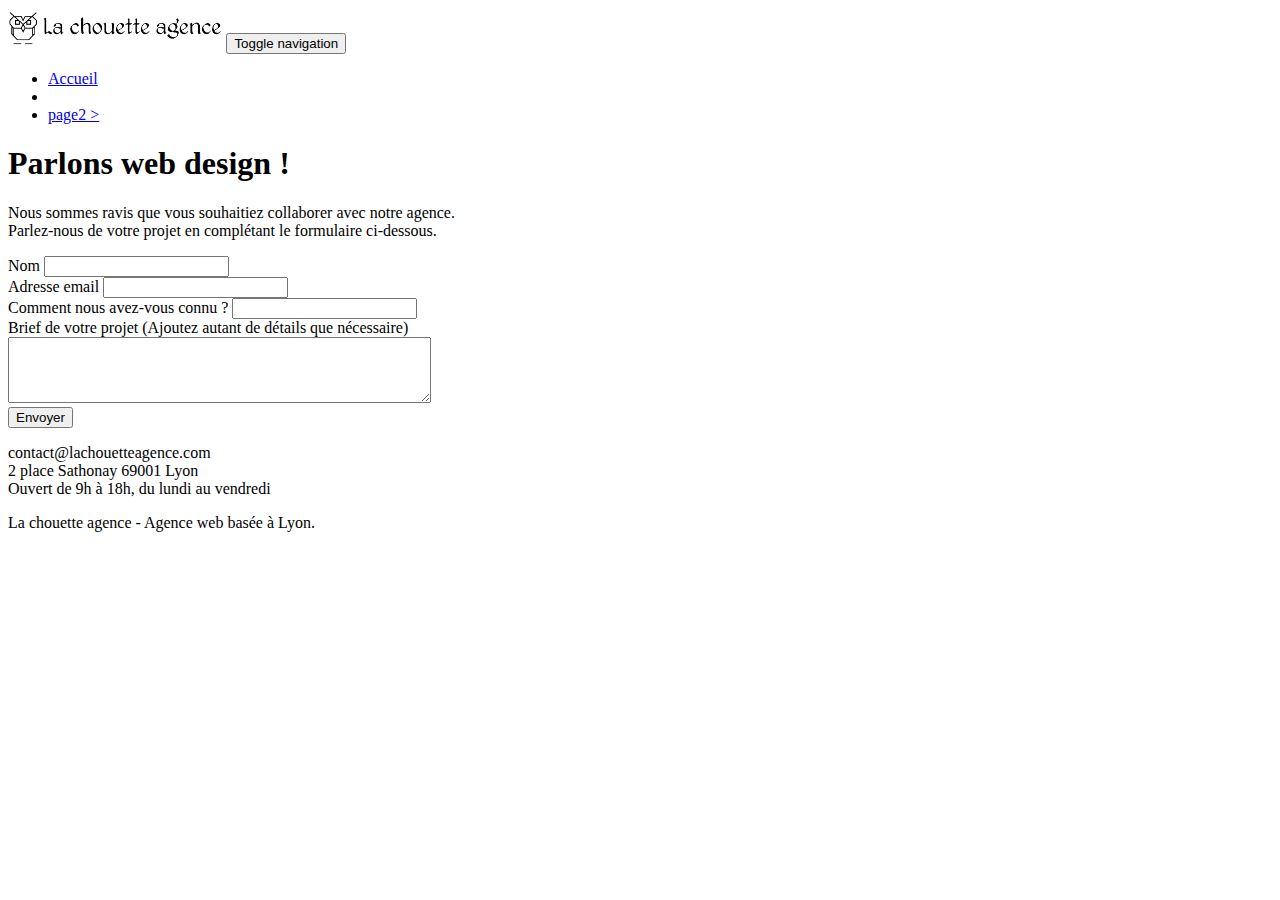
==== contact.html @ 9deb173a "corrections css et html" ====
<!doctype html>
<html lang="fr">
<head>
    <meta charset="utf-8">
    <meta name="keywords" content="">
    <meta name="description" content="">
    <meta name="viewport" content="width=device-width, initial-scale=1.0, viewport-fit=cover">
    <link rel="shortcut icon" type="image/png" href="favicon.jpg">
    
	<link rel="stylesheet" type="text/css" href="./css/bootstrap.min.css">
	<link rel="stylesheet" type="text/css" href="css/style.css">
	<link rel="stylesheet" type="text/css" href="./css/font-awesome.min.css">
	<link rel="stylesheet" type="text/css" href="./css/et-line.min.css">
	
    
	<script src="./js/jquery-2.1.0.min.js"></script>
	<script src="./js/bootstrap.min.js"></script>
	<script src="./js/blocs.min.js"></script>
	<script src="./js/jqBootstrapValidation.js"></script>
	<script src="./js/formHandler.js"></script>
    <title>La Chouette agence | Agence web</title>

    
<!-- Analytics -->
 
<!-- Analytics END -->
    
</head>
<body>
<!-- Principal conteneur -->
<div class="page-container">
    
<!-- bloc-0 -->
<div class="bloc bgc-white l-bloc " id="bloc-0">
	<div class="container bloc-sm">
		<nav class="navbar row">
			<div class="navbar-header">
				<a class="navbar-brand" href="index.html"><img src="img/la-chouette-agence.png" alt="atlanta web design logo" height="40" /></a>
				<button id="nav-toggle" type="button" class="ui-navbar-toggle navbar-toggle" data-toggle="collapse" data-target=".navbar-1">
					<span class="sr-only">Toggle navigation</span><span class="icon-bar"></span><span class="icon-bar"></span><span class="icon-bar"></span>
				</button>
			</div>
			<div class="collapse navbar-collapse navbar-1 special-dropdown-nav">
				<ul class="site-navigation nav navbar-nav">
					<li>
						<a href="index.html">Accueil</a>
					</li>
					<li>
					</li>
					<li>
						<a href="page2.html">page2 &gt;</a>
					</li>
				</ul>
			</div>
		</nav>
	</div>
</div>
<!-- bloc-0 END -->

<!-- bloc-6 -->
<div class="bloc bg-dots-bg bg-repeat bgc-atomic-tangerine d-bloc bloc-bg-texture texture-paper" id="bloc-6">
	<div class="container bloc-lg">
		<div class="row">
			<div class="col-sm-12">
				<h1 class="text-center hero-bloc-text tc-white">
					Parlons web design !
				</h1>
				<p class="text-center mg-lg tc-white tight-width-whitespace">
					Nous sommes ravis que vous souhaitiez collaborer avec notre agence.<br>
					Parlez-nous de votre projet en complétant le formulaire ci-dessous.
				</p>
			</div>
		</div>
	</div>
</div>
<!-- bloc-6 END -->

<!-- bloc-7 -->
<div class="bloc bgc-white l-bloc" id="bloc-7">
	<div class="container bloc-lg">
		<div class="row">
			<div class="col-sm-6">
				<form id="form_1" novalidate success-msg="Your message has been sent." fail-msg="Sorry it seems that our mail server is not responding, Sorry for the inconvenience!">
					<div class="form-group">
						<label>
							Nom
						</label>
						<input id="name" class="form-control" required />
					</div>
					<div class="form-group">
						<label>
							Adresse email
						</label>
						<input id="email" class="form-control" type="email" required />
					</div>
					<div class="form-group">
						<label>
							Comment nous avez-vous connu ?
						</label>
						<input class="form-control" type="text" required id="input_504" />
					</div>
					<div class="form-group">
						<label>
							Brief de votre projet (Ajoutez autant de détails que nécessaire)<br>
						</label><textarea id="message" class="form-control" rows="4" cols="50" required></textarea>
					</div> 
					<button class="bloc-button btn btn-lg btn-block cta-hero btn-atomic-tangerine" type="submit">
						Envoyer
					</button>
				</form>
			</div>
			<div class="col-sm-6">
				<p>
					contact@lachouetteagence.com<br>2 place Sathonay 69001 Lyon<br>Ouvert de 9h à 18h, du lundi au vendredi<br>
				</p>
			</div>
		</div>
	</div>
</div>
<!-- bloc-7 END -->

<!-- ScrollToTop Button -->
<a class="bloc-button btn btn-d scrollToTop" onclick="scrollToTarget('1')"><span class="fa fa-chevron-up"></span></a>
<!-- ScrollToTop Button END-->


<!-- Footer - bloc-8 -->
<div class="bloc bgc-atomic-tangerine d-bloc" id="bloc-8">
	<div class="container bloc-sm">
		<div class="row">
			<div class="col-sm-12">
				<p class="text-center white">
					La chouette agence - Agence web basée à Lyon.<br>
				</p>
				<div class="row row-no-gutters social">
					<div class="col-sm-3">
						<div class="text-center">
							<a class="social" href="index.html"><span class="fa fa-twitter icon-md"></span></a>
						</div>
					</div>
					<div class="col-sm-3">
						<div class="text-center">
							<a class="social" href="index.html"><span class="fa fa-facebook icon-md"></span></a>
						</div>
					</div>
					<div class="col-sm-3">
						<div class="text-center">
							<a class="social" href="index.html"><span class="fa fa-dribbble icon-md"></span></a>
						</div>
					</div>
					<div class="col-sm-3">
						<div class="text-center">
							<a class="social" href="index.html"><span class="fa fa-instagram icon-md"></span></a>
						</div>
					</div>
				</div>
			</div>
		</div>
	</div>
</div>
<!-- Footer - bloc-8 END -->

</div>
<!-- Principal conteneur END -->
    

</body>
</html>
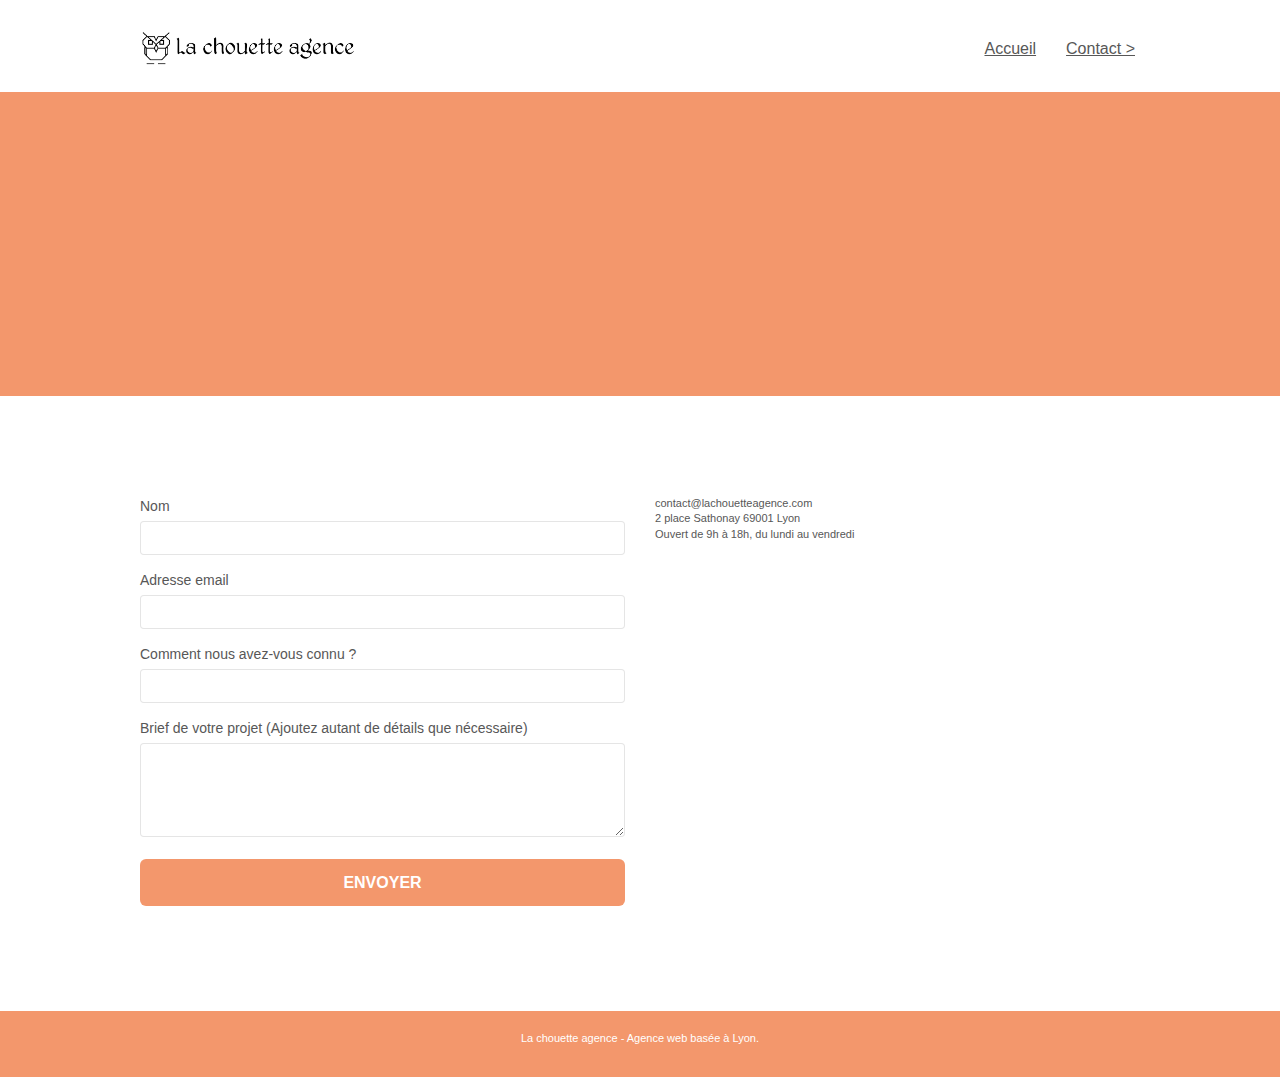
==== commit e12d5052: "correction html" ====
--- a/contact.html
+++ b/contact.html
@@ -2,22 +2,16 @@
 <html lang="fr">
 <head>
     <meta charset="utf-8">
-    <meta name="keywords" content="">
-    <meta name="description" content="">
+    <meta name="keywords" content="seo, google, site web, site internet, agence design lyon, agence design, agence design,agence design,agence design,agence design,agence design,agence design,agence design,agence design">
+    <meta name="description" content="Envie de créer un site? Votre site est obsolète et vous souhaitez l'optimiser? Découvrez la Chouette agence et contactez nous pour vos projets web. Nous vous aidons à améliorez le design, la stratégie et les performances de votre site. Nous sommes basés à Lyon.">
     <meta name="viewport" content="width=device-width, initial-scale=1.0, viewport-fit=cover">
     <link rel="shortcut icon" type="image/png" href="favicon.jpg">
     
-	<link rel="stylesheet" type="text/css" href="./css/bootstrap.min.css">
+	<link rel="stylesheet" type="text/css" href="css/bootstrap.css">
 	<link rel="stylesheet" type="text/css" href="css/style.css">
-	<link rel="stylesheet" type="text/css" href="./css/font-awesome.min.css">
-	<link rel="stylesheet" type="text/css" href="./css/et-line.min.css">
+	<link rel="stylesheet" type="text/css" href="css/font-awesome.css">
+	<link rel="stylesheet" type="text/css" href="css/et-line.css">
 	
-    
-	<script src="./js/jquery-2.1.0.min.js"></script>
-	<script src="./js/bootstrap.min.js"></script>
-	<script src="./js/blocs.min.js"></script>
-	<script src="./js/jqBootstrapValidation.js"></script>
-	<script src="./js/formHandler.js"></script>
     <title>La Chouette agence | Agence web</title>
 
     
@@ -27,11 +21,8 @@
     
 </head>
 <body>
-<!-- Principal conteneur -->
-<div class="page-container">
-    
 <!-- bloc-0 -->
-<div class="bloc bgc-white l-bloc " id="bloc-0">
+<header class="bloc bgc-white l-bloc " id="bloc-0">
 	<div class="container bloc-sm">
 		<nav class="navbar row">
 			<div class="navbar-header">
@@ -48,13 +39,13 @@
 					<li>
 					</li>
 					<li>
-						<a href="page2.html">page2 &gt;</a>
+						<a href="contact.html">Contact &gt;</a>
 					</li>
 				</ul>
 			</div>
 		</nav>
 	</div>
-</div>
+</header>
 <!-- bloc-0 END -->
 
 <!-- bloc-6 -->
@@ -132,37 +123,17 @@
 				<p class="text-center white">
 					La chouette agence - Agence web basée à Lyon.<br>
 				</p>
-				<div class="row row-no-gutters social">
-					<div class="col-sm-3">
-						<div class="text-center">
-							<a class="social" href="index.html"><span class="fa fa-twitter icon-md"></span></a>
-						</div>
-					</div>
-					<div class="col-sm-3">
-						<div class="text-center">
-							<a class="social" href="index.html"><span class="fa fa-facebook icon-md"></span></a>
-						</div>
-					</div>
-					<div class="col-sm-3">
-						<div class="text-center">
-							<a class="social" href="index.html"><span class="fa fa-dribbble icon-md"></span></a>
-						</div>
-					</div>
-					<div class="col-sm-3">
-						<div class="text-center">
-							<a class="social" href="index.html"><span class="fa fa-instagram icon-md"></span></a>
-						</div>
-					</div>
-				</div>
 			</div>
-		</div>
-	</div>
-</div>
 <!-- Footer - bloc-8 END -->
 
-</div>
+
 <!-- Principal conteneur END -->
-    
+	
+<script src="./js/jquery-2.1.0.min.js"></script>
+	<script src="./js/bootstrap.min.js"></script>
+	<script src="./js/blocs.min.js"></script>
+	<script src="./js/jqBootstrapValidation.js"></script>
+	<script src="./js/formHandler.js"></script>
 
 </body>
 </html>
--- a/css/style.css
+++ b/css/style.css
@@ -0,0 +1,1074 @@
+body {
+    margin: 0;
+    padding: 0;
+    background: #FFF;
+    overflow-x: hidden;
+    -webkit-font-smoothing: antialiased;
+    -moz-osx-font-smoothing: grayscale;
+}
+
+a,
+button {
+    transition: all .3s ease-in-out;
+    outline: none!important;
+}
+
+a:hover {
+    text-decoration: none;
+    cursor: pointer;
+}
+
+#page-loading-blocs-notifaction {
+    position: fixed;
+    top: 0;
+    bottom: 0;
+    width: 100%;
+    z-index: 100000;
+    background: #FFFFFF url("img/pageload-spinner.gif") no-repeat center center;
+}
+
+.bloc {
+    width: 100%;
+    clear: both;
+    background: 50% 50% no-repeat;
+    padding: 0 50px;
+    -webkit-background-size: cover;
+    -moz-background-size: cover;
+    -o-background-size: cover;
+    background-size: cover;
+    position: relative;
+}
+
+.bloc .container {
+    padding-left: 0;
+    padding-right: 0;
+}
+
+.bloc-lg {
+    padding: 100px 50px;
+}
+
+.bloc-md {
+    padding: 50px;
+}
+
+.bloc-sm {
+    padding: 20px 50px;
+}
+
+.bg-center,
+.bg-l-edge,
+.bg-r-edge,
+.bg-t-edge,
+.bg-b-edge,
+.bg-tl-edge,
+.bg-bl-edge,
+.bg-tr-edge,
+.bg-br-edge,
+.bg-repeat {
+    -webkit-background-size: auto!important;
+    -moz-background-size: auto!important;
+    -o-background-size: auto!important;
+    background-size: auto!important;
+}
+
+.bg-repeat {
+    background: repeat;
+}
+
+.bg-t-edge {
+    background: top no-repeat;
+}
+
+.bloc-bg-texture::before {
+    content: "";
+    background-size: 2px 2px;
+    position: absolute;
+    top: 0;
+    bottom: 0;
+    left: 0;
+    right: 0;
+}
+
+.texture-paper::before {
+    background: url("img/texture-paper.png");
+    background-size: 280px 280px;
+}
+
+.b-parallax {
+    background-attachment: fixed;
+}
+
+.d-bloc {
+    color: rgba(255, 255, 255, .7);
+}
+
+.d-bloc button:hover {
+    color: rgba(255, 255, 255, .9);
+}
+
+.d-bloc .icon-round,
+.d-bloc .icon-square,
+.d-bloc .icon-rounded,
+.d-bloc .icon-semi-rounded-a,
+.d-bloc .icon-semi-rounded-b {
+    border-color: rgba(255, 255, 255, .9);
+}
+
+.d-bloc .divider-h span {
+    border-color: rgba(255, 255, 255, .2);
+}
+
+.d-bloc .a-btn,
+.d-bloc .navbar a,
+.d-bloc .navbar-brand,
+.d-bloc a .icon-sm,
+.d-bloc a .icon-md,
+.d-bloc a .icon-lg,
+.d-bloc a .icon-xl,
+.d-bloc h1 a,
+.d-bloc h2 a,
+.d-bloc h3 a,
+.d-bloc h4 a,
+.d-bloc h5 a,
+.d-bloc h6 a,
+.d-bloc p a {
+    color: rgba(255, 255, 255, .6);
+}
+
+.d-bloc .a-btn:hover,
+.d-bloc .navbar a:hover,
+.d-bloc .navbar-brand:hover,
+.d-bloc a:hover .icon-sm,
+.d-bloc a:hover .icon-md,
+.d-bloc a:hover .icon-lg,
+.d-bloc a:hover .icon-xl,
+.d-bloc h1 a:hover,
+.d-bloc h2 a:hover,
+.d-bloc h3 a:hover,
+.d-bloc h4 a:hover,
+.d-bloc h5 a:hover,
+.d-bloc h6 a:hover,
+.d-bloc p a:hover {
+    color: rgba(255, 255, 255, 1);
+}
+
+.d-bloc .navbar-toggle .icon-bar {
+    background: rgba(255, 255, 255, 1);
+}
+
+.d-bloc .btn-wire,
+.d-bloc .btn-wire:hover {
+    color: rgba(255, 255, 255, 1);
+    border-color: rgba(255, 255, 255, 1);
+}
+
+.d-bloc .panel {
+    color: rgba(0, 0, 0, .5);
+}
+
+.d-bloc .panel button:hover {
+    color: rgba(0, 0, 0, .7);
+}
+
+.d-bloc .panel icon {
+    border-color: rgba(0, 0, 0, .7);
+}
+
+.d-bloc .panel .divider-h span {
+    border-color: rgba(0, 0, 0, .1);
+}
+
+.d-bloc .panel .a-btn {
+    color: rgba(0, 0, 0, .6);
+}
+
+.d-bloc .panel .a-btn:hover {
+    color: rgba(0, 0, 0, 1);
+}
+
+.d-bloc .panel .btn-wire,
+.d-bloc .panel .btn-wire:hover {
+    color: rgba(0, 0, 0, .7);
+    border-color: rgba(0, 0, 0, .3);
+}
+
+.d-bloc .panel,
+.l-bloc {
+    color: rgba(0, 0, 0, .5);
+}
+
+.d-bloc .panel button:hover,
+.l-bloc button:hover {
+    color: rgba(0, 0, 0, .7);
+}
+
+.l-bloc .icon-round,
+.l-bloc .icon-square,
+.l-bloc .icon-rounded,
+.l-bloc .icon-semi-rounded-a,
+.l-bloc .icon-semi-rounded-b {
+    border-color: rgba(0, 0, 0, .7);
+}
+
+.d-bloc .panel .divider-h span,
+.l-bloc .divider-h span {
+    border-color: rgba(0, 0, 0, .1);
+}
+
+.d-bloc .panel .a-btn,
+.l-bloc .a-btn,
+.l-bloc .navbar a,
+.l-bloc .navbar-brand,
+.l-bloc a .icon-sm,
+.l-bloc a .icon-md,
+.l-bloc a .icon-lg,
+.l-bloc a .icon-xl,
+.l-bloc h1 a,
+.l-bloc h2 a,
+.l-bloc h3 a,
+.l-bloc h4 a,
+.l-bloc h5 a,
+.l-bloc h6 a,
+.l-bloc p a {
+    color: rgba(0, 0, 0, .6);
+}
+
+.d-bloc .panel .a-btn:hover,
+.l-bloc .a-btn:hover,
+.l-bloc .navbar a:hover,
+.l-bloc .navbar-brand:hover,
+.l-bloc a:hover .icon-sm,
+.l-bloc a:hover .icon-md,
+.l-bloc a:hover .icon-lg,
+.l-bloc a:hover .icon-xl,
+.l-bloc h1 a:hover,
+.l-bloc h2 a:hover,
+.l-bloc h3 a:hover,
+.l-bloc h4 a:hover,
+.l-bloc h5 a:hover,
+.l-bloc h6 a:hover,
+.l-bloc p a:hover {
+    color: rgba(0, 0, 0, 1);
+}
+
+.l-bloc .navbar-toggle .icon-bar {
+    color: rgba(0, 0, 0, .6);
+}
+
+.d-bloc .panel .btn-wire,
+.d-bloc .panel .btn-wire:hover,
+.l-bloc .btn-wire,
+.l-bloc .btn-wire:hover {
+    color: rgba(0, 0, 0, .7);
+    border-color: rgba(0, 0, 0, .3);
+}
+
+.voffset {
+    margin-top: 30px;
+}
+
+.voffset-lg {
+    margin-top: 80px;
+}
+
+.row-no-gutters {
+    margin-right: 0;
+    margin-left: 0;
+}
+
+.row.row-no-gutters > [class^="col-"],
+.row.row-no-gutters > [class*=" col-"] {
+    padding-right: 0;
+    padding-left: 0;
+}
+
+#bloc-1-hero h1 {
+    font-size: 32px;
+}
+
+.navbar {
+    margin-bottom: 0;
+    z-index: 1;
+}
+
+.navbar-brand {
+    height: auto;
+    padding: 3px 15px;
+    font-size: 25px;
+    font-weight: normal;
+    font-weight: 600;
+    line-height: 44px;
+}
+
+.navbar-brand img {
+    max-height: 200px;
+    margin: 0 5px 0 0;
+    display: inline;
+}
+
+.navbar-brand img[src$=svg] {
+    min-width: 100px;
+}
+
+.nav-center .navbar-brand img {
+    margin: 0;
+}
+
+.navbar .nav {
+    padding-top: 2px;
+    margin-right: -16px;
+    float: right;
+    z-index: 1;
+}
+
+.nav > li {
+    float: left;
+    margin-top: 4px;
+    font-size: 16px;
+}
+
+.navbar-nav .open .dropdown-menu > li > a {
+    text-align: inherit;
+}
+
+.nav > li a:hover,
+.nav > li a:focus {
+    background: transparent;
+}
+
+.navbar-toggle {
+    margin: 10px 10px 0 0;
+    border: 0px;
+}
+
+.navbar-toggle:hover {
+    background: transparent!important;
+}
+
+.navbar-toggle .icon-bar {
+    background-color: rgba(0, 0, 0, .5);
+    width: 26px;
+}
+
+.nav-invert .navbar .nav {
+    float: left;
+}
+
+.nav-invert .navbar-header,
+.nav-invert .navbar-brand {
+    float: right;
+    position: relative;
+    z-index: 2;
+}
+
+@media (min-width: 768px) {
+    .site-navigation {
+        position: absolute;
+        top: 50%;
+        right: 20px;
+        transform: translate(0, -50%);
+        -webkit-transform: translateY(-50%);
+    }
+    .nav > li .dropdown-menu a,
+    .nav > li .dropdown-menu a:hover {
+        color: #484848;
+    }
+    .nav-invert .site-navigation {
+        left: 0;
+        right: 0;
+    }
+    .nav-center {
+        text-align: center;
+    }
+    .nav-center .navbar-header {
+        width: 100%;
+    }
+    .nav-center .navbar-header,
+    .nav-center .navbar-brand,
+    .nav-center .nav > li {
+        float: none;
+        display: inline-block;
+    }
+    .nav-center .site-navigation {
+        position: relative;
+        width: 100%;
+        right: 0;
+        margin-right: 0px;
+        margin-top: 20px;
+    }
+    .nav-center.mini-nav .navbar-toggle {
+        float: none;
+        margin: 10px auto 0;
+    }
+}
+
+.nav > li > .dropdown a {
+    background: none!important;
+    display: block;
+    padding: 14px 15px;
+
+}
+
+nav .caret {
+    margin: 0 5px;
+}
+
+.dropdown-menu .dropdown-menu {
+    top: -8px;
+    left: 100%;
+}
+
+.dropdown-menu .dropmenu-flow-right {
+    top: 100%;
+    left: 0;
+    margin-left: -1px;
+    border-top-left-radius: 0;
+    border-top-right-radius: 0;
+}
+
+.dropdown-menu .dropdown span {
+    border: 4px solid black;
+    border-top-color: transparent;
+    border-right-color: transparent;
+    border-bottom-color: transparent;
+    margin: 6px -5px 0 0!important;
+    float: right;
+}
+
+.mg-md {
+    margin-top: 10px;
+    margin-bottom: 20px;
+}
+
+.mg-lg {
+    margin-top: 10px;
+    margin-bottom: 40px;
+}
+
+.btn {
+    margin: 0 5px 5px 0;
+}
+
+.btn.pull-right {
+    margin: 0 0 5px 5px;
+}
+
+.btn-d,
+.btn-d:hover,
+.btn-d:focus {
+    color: #FFF;
+    background: rgba(0, 0, 0, .3);
+}
+
+button {
+    outline: none!important;
+}
+
+.btn-rd {
+    border-radius: 40px;
+}
+
+.btn-clean {
+    border: 1px solid rgba(0, 0, 0, .08);
+    border-bottom-color: rgba(0, 0, 0, .1);
+    text-shadow: 0 1px 0 rgba(0, 0, 1, .1);
+    box-shadow: 0 1px 3px rgba(0, 0, 1, .25), inset 0 1px 0 0 rgba(255, 255, 255, .15);
+}
+
+.icon-md {
+    font-size: 30px!important;
+}
+
+.icon-lg {
+    font-size: 60px!important;
+}
+
+.sm-shadow {
+    text-shadow: 0 1px 2px rgba(0, 0, 0, .3);
+}
+
+.panel-sq,
+.panel-sq .panel-heading,
+.panel-sq .panel-footer {
+    border-radius: 0;
+}
+
+.panel-rd {
+    border-radius: 30px;
+}
+
+.panel-rd .panel-heading {
+    border-radius: 29px 29px 0 0;
+}
+
+.panel-rd .panel-footer {
+    border-radius: 0 0 29px 29px;
+}
+
+.form-control {
+    border-color: rgba(0, 0, 0, .1);
+    box-shadow: none;
+}
+
+.scrollToTop {
+    width: 40px;
+    height: 40px;
+    position: fixed;
+    bottom: 20px;
+    right: 20px;
+    opacity: 0;
+    z-index: 500;
+    transition: all .3s ease-in-out;
+}
+
+.scrollToTop span {
+    margin-top: 6px;
+}
+
+.showScrollTop {
+    font-size: 14px;
+    opacity: 1;
+}
+
+a[data-lightbox] {
+    position: relative;
+    display: block;
+    text-align: center;
+}
+
+a[data-lightbox]:hover::before {
+    content: "+";
+    font-family: "HelveticaNeue-Light", "Helvetica Neue Light", "Helvetica Neue", Helvetica, Arial;
+    font-size: 32px;
+    width: 50px;
+    height: 50px;
+    margin-left: -25px;
+    border-radius: 50%;
+    background: rgba(0, 0, 0, .6);
+    color: #FFF;
+    font-weight: 100;
+    z-index: 1;
+    position: absolute;
+    top: 50%;
+    transform: translateY(-50%);
+    -webkit-transform: translateY(-50%);
+}
+
+a[data-lightbox]:hover img {
+    opacity: 0.6;
+    -webkit-animation-fill-mode: none;
+    animation-fill-mode: none;
+}
+
+#lightbox-modal {
+    display: flex;
+    align-items: center;
+}
+
+#lightbox-modal .modal-dialog {
+    width: 90%;
+    max-width: 900px;
+    margin: 0 auto 0;
+}
+
+#lightbox-modal .modal-dialog img {
+    max-height: 90vh;
+    margin: 0 auto;
+}
+
+.lightbox-caption {
+    padding: 20px;
+    color: #FFF;
+    background: rgba(0, 0, 0, .5);
+    position: absolute;
+    left: 15px;
+    right: 15px;
+    bottom: 5px;
+}
+
+.close-lightbox {
+    color: #FFF;
+    font-size: 30px;
+    position: absolute;
+    top: 20px;
+    right: 20px;
+    z-index: 20;
+    background: rgba(0, 0, 0, .5);
+    border: none;
+    line-height: 30px;
+    padding: 0 9px 5px;
+    opacity: 0.3;
+}
+
+.close-lightbox:hover,
+.next-lightbox:hover,
+.prev-lightbox:hover {
+    opacity: 1.0;
+    color: #FFF;
+}
+
+.next-lightbox,
+.prev-lightbox {
+    font-size: 20px;
+    color: rgba(255, 255, 255, .9);
+    background: rgba(0, 0, 0, .5);
+    transition: all .2s ease-in-out;
+    position: absolute;
+    top: 45%;
+    z-index: 1;
+    opacity: 0.4;
+}
+
+.next-lightbox {
+    padding: 6px 8px 1px 13px;
+    right: 25px;
+}
+
+.prev-lightbox {
+    padding: 6px 13px 1px 10px;
+    left: 25px;
+}
+
+.snapshot-lb .modal-body {
+    padding-bottom: 45px;
+}
+
+.snapshot-lb .lightbox-caption {
+    padding: 0;
+    color: rgba(0, 0, 0, .5);
+    background: none;
+}
+
+h1,
+h2,
+h3,
+h4,
+h5,
+h6,
+p,
+label,
+.btn,
+a {
+    font-family: "helvetica";
+    font-weight: 400;
+    color: #575757!important;
+}
+
+.container {
+    max-width: 1000px;
+}
+
+.hero-bloc-text {
+    font-size: 38px;
+}
+
+.hero-bloc-text-sub {
+    font-size: 36px;
+}
+
+.statement-bloc-text {
+    line-height: 26px;
+    font-style: italic;
+    font-size: 20px;
+    text-align: center;
+    font-weight: lighter;
+    max-width: 520px;
+    margin: auto auto auto auto;
+}
+
+p {
+    font-size: 11px;
+}
+
+.tight-width-whitespace {
+    max-width: 600px;
+    margin: auto auto auto auto;
+}
+
+.h1 {
+    font-size: 20px;
+    font-family: "Open Sans";
+}
+
+.cta-hero {
+    margin-top: 22px;
+    color: #FFFFFF!important;
+    text-transform: uppercase;
+    padding: 12px 28px 12px 28px;
+    font-size: 16px;
+    font-weight: 700;
+}
+
+.social {
+    max-width: 400px;
+    margin: auto auto auto auto;
+}
+
+h2 {
+    font-size: 22px;
+    line-height: 1.4em;
+}
+
+h3 {
+    font-size: 15px;
+    text-transform: uppercase;
+    font-weight: 700;
+    color: #333333!important;
+}
+
+.med-width-whitespace {
+    max-width: 800px;
+    margin: auto auto auto auto;
+    box-shadow: 0px 0px 0px #000000;
+}
+
+h1 {
+    color: #333333!important;
+}
+
+h4 {
+    color: #333333!important;
+}
+
+.icons {
+    margin-bottom: 14px;
+    margin-top: 24px;
+}
+
+.white {
+    color: #FFFFFF!important;
+}
+
+.portfolio-thumb {
+    margin-bottom: 24px;
+}
+
+.portfolio-row {
+    margin-bottom: 44px;
+    margin-top: 50px;
+}
+
+.avatar {
+    box-shadow: 0px 4px 9px rgba(0, 0, 0, 0.3);
+}
+
+.black-background {
+    background-color: rgba(165, 147, 99, 0.8);
+    padding: 40px 40px 40px 40px;
+}
+
+.bold-link {
+    font-weight: 900;
+    text-decoration: underline!important;
+}
+
+.bgc-white {
+    background-color: #FFFFFF;
+}
+
+.bgc-dark-slate-blue {
+    background-color: #364577;
+}
+
+.bgc-atomic-tangerine {
+    background-color: #F3976C;
+}
+
+.tc-white {
+    color: #F3976C!important;
+}
+
+.btn-atomic-tangerine {
+    background: #F3976C;
+    color: #FFFFFF!important;
+}
+
+.btn-atomic-tangerine:hover {
+    background: #c27956!important;
+    color: #FFFFFF!important;
+}
+
+.ltc-white {
+    color: #FFFFFF!important;
+}
+
+.ltc-white:hover {
+    color: #cccccc!important;
+}
+
+.ltc-atomic-tangerine {
+    color: #F3976C!important;
+}
+
+.ltc-atomic-tangerine:hover {
+    color: #c27956!important;
+}
+
+.icon-dark-slate-blue {
+    color: #364577!important;
+    border-color: #364577!important;
+}
+
+.bg-dots-bg {
+    background-image: url("img/dots-bg.png");
+}
+
+.bg-lines-h2-bg {
+    background-image: url("img/lines-h2-bg.png");
+}
+
+.bg-banniere {
+    background-image: url("img/la-chouette-agence-banniere.jpg");
+}
+
+.bg-presentation {
+    background-image: url("img/image-de-presentation.bmp");
+}
+
+@media (max-width: 1024px) {
+    .bloc {
+        padding-left: 20px;
+        padding-right: 20px;
+    }
+    .bloc.full-width-bloc,
+    .bloc-tile-2.full-width-bloc .container,
+    .bloc-tile-3.full-width-bloc .container,
+    .bloc-tile-4.full-width-bloc .container {
+        padding-left: 0;
+        padding-right: 0;
+    }
+}
+
+@media (max-width: 992px) and (min-width: 768px) {
+    .navbar .nav {
+        max-width: 80%
+    }
+    .nav-center.navbar .nav {
+        max-width: 100%
+    }
+}
+
+@media only screen and (min-device-width: 768px) and (max-device-width: 1024px) and (orientation: landscape) {
+    .b-parallax {
+        background-attachment: scroll;
+    }
+}
+
+@media only screen and (min-device-width: 1024px) and (max-device-width: 1366px) and (-webkit-min-device-pixel-ratio: 1.5) {
+    .b-parallax {
+        background-attachment: scroll;
+    }
+}
+
+@media (max-width: 991px) {
+    .container {
+        width: 100%;
+    }
+    .b-parallax {
+        background-attachment: scroll;
+    }
+    .page-container,
+    #hero-bloc {
+        overflow-x: hidden;
+        position: relative;
+    }
+    .bloc {
+        padding-left: constant(safe-area-inset-left);
+        padding-right: constant(safe-area-inset-right);
+    }
+    .bloc-group,
+    .bloc-group .bloc {
+        display: block;
+        width: 100%;
+    }
+    .bloc-fill-screen .fill-bloc-top-edge,
+    .bloc-fill-screen .fill-bloc-bottom-edge {
+        padding: 0 20px;
+        padding-left: constant(safe-area-inset-left);
+        padding-right: constant(safe-area-inset-right);
+    }
+}
+
+@media (max-width: 767px) {
+    .page-container {
+        overflow-x: hidden;
+        position: relative;
+    }
+    h1,
+    h2,
+    h3,
+    h4,
+    h5,
+    h6,
+    p,
+    #disqus_thread {
+        padding-left: 10px!important;
+        padding-right: 10px!important;
+    }
+    .b-parallax {
+        background-attachment: scroll;
+    }
+    .navbar .nav {
+        padding-top: 0;
+        border-top: 1px solid rgba(0, 0, 0, .2);
+        float: none!important;
+    }
+    .navbar.row {
+        margin-left: 0;
+        margin-right: 0;
+    }
+    .site-navigation {
+        position: inherit;
+        transform: none;
+        -webkit-transform: none;
+        -ms-transform: none;
+    }
+    .nav > li {
+        margin-top: 0;
+        border-bottom: 1px solid rgba(0, 0, 0, .1);
+        background: rgba(0, 0, 0, .05);
+        text-align: left;
+        padding-left: 15px;
+        width: 100%;
+    }
+    .nav > li:hover {
+        background: rgba(0, 0, 0, .08);
+    }
+    .dropdown .dropdown a .caret {
+        float: none;
+        margin: 5px 0 0 10px!important;
+        border: 4px solid black;
+        border-bottom-color: transparent;
+        border-right-color: transparent;
+        border-left-color: transparent;
+    }
+    #hero-bloc .navbar .nav {
+        background: rgba(0, 0, 0, .8);
+    }
+    #hero-bloc .navbar .nav a {
+        color: rgba(255, 255, 255, .6);
+    }
+    .hero {
+        padding: 50px 0;
+    }
+    .hero-nav {
+        left: -1px;
+        right: -1px;
+    }
+    .navbar-collapse {
+        padding: 0;
+        overflow-x: hidden;
+        -webkit-box-shadow: none;
+        box-shadow: none;
+    }
+    .navbar-brand img {
+        max-height: 40px;
+        width: auto;
+    }
+    .nav-invert .navbar-header {
+        float: none;
+        width: 100%;
+    }
+    .nav-invert .navbar-toggle {
+        float: left;
+        margin-left: 10px;
+    }
+    .bloc {
+        padding-left: 0;
+        padding-right: 0;
+    }
+    .bloc-xxl,
+    .bloc-xl,
+    .bloc-lg {
+        padding: 40px 0;
+    }
+    .bloc-sm,
+    .bloc-md {
+        padding-left: 0;
+        padding-right: 0;
+    }
+    .bloc-tile-2 .container,
+    .bloc-tile-3 .container,
+    .bloc-tile-4 .container,
+    .bloc-fill-screen .fill-bloc-top-edge,
+    .bloc-fill-screen .fill-bloc-bottom-edge {
+        padding-left: 0;
+        padding-right: 0;
+    }
+    .a-block {
+        padding: 0 10px;
+    }
+    .btn-dwn {
+        display: none;
+    }
+    .voffset {
+        margin-top: 5px;
+    }
+    .voffset-md {
+        margin-top: 20px;
+    }
+    .voffset-lg {
+        margin-top: 30px;
+    }
+    form {
+        padding: 5px;
+    }
+    .close-lightbox {
+        display: inline-block;
+    }
+    .blocsapp-device-iphone5 {
+        background-size: 216px 425px;
+        padding-top: 60px;
+        width: 216px;
+        height: 425px;
+    }
+    .blocsapp-device-iphone5 img {
+        width: 180px;
+        height: 320px;
+    }
+}
+
+@media (max-width: 400px) {
+    .bloc {
+        padding-left: 0;
+        padding-right: 0;
+    }
+}
+
+@media (max-width: 767px) {
+    .bloc-mob-center-text {
+        text-align: center;
+    }
+}
+
+a {
+    text-decoration: underline;
+}
+
+.row.voffset-lg.med-width-whitespace p {
+    font-size: 14px !important;
+}
+
+.row.tight-width-whitespace.black-background p {
+    font-size: 16px !important;
+}
+    
+#bloc-5-cta p {
+    font-size: 16px;
+    text-transform: uppercase;
+    font-weight: bold;
+    color: #fff !important;
+}
+
+#bloc-4-portfolio p {
+    font-size: 14px;
+}
+
+#cta-hero {
+    text-decoration: none;
+}
+
+.cta-hero {
+    text-decoration: none;
+}--- a/css/et-line.css
+++ b/css/et-line.css
@@ -0,0 +1,519 @@
+@font-face {
+    font-family: et-line;
+    src: url(../fonts/et-line.eot);
+    src: url(../fonts/et-line.eot?#iefix) format('embedded-opentype'), url(../fonts/et-line.woff) format('woff'), url(../fonts/et-line.ttf) format('truetype'), url(../fonts/et-line.svg#et-line) format('svg');
+    font-weight: 400;
+    font-style: normal
+}
+
+.et-icon-adjustments,
+.et-icon-alarmclock,
+.et-icon-anchor,
+.et-icon-aperture,
+.et-icon-attachment,
+.et-icon-bargraph,
+.et-icon-basket,
+.et-icon-beaker,
+.et-icon-bike,
+.et-icon-book-open,
+.et-icon-briefcase,
+.et-icon-browser,
+.et-icon-calendar,
+.et-icon-camera,
+.et-icon-caution,
+.et-icon-chat,
+.et-icon-circle-compass,
+.et-icon-clipboard,
+.et-icon-clock,
+.et-icon-cloud,
+.et-icon-compass,
+.et-icon-desktop,
+.et-icon-dial,
+.et-icon-document,
+.et-icon-documents,
+.et-icon-download,
+.et-icon-dribbble,
+.et-icon-edit,
+.et-icon-envelope,
+.et-icon-expand,
+.et-icon-facebook,
+.et-icon-flag,
+.et-icon-focus,
+.et-icon-gears,
+.et-icon-genius,
+.et-icon-gift,
+.et-icon-global,
+.et-icon-globe,
+.et-icon-googleplus,
+.et-icon-grid,
+.et-icon-happy,
+.et-icon-hazardous,
+.et-icon-heart,
+.et-icon-hotairballoon,
+.et-icon-hourglass,
+.et-icon-key,
+.et-icon-laptop,
+.et-icon-layers,
+.et-icon-lifesaver,
+.et-icon-lightbulb,
+.et-icon-linegraph,
+.et-icon-linkedin,
+.et-icon-lock,
+.et-icon-magnifying-glass,
+.et-icon-map,
+.et-icon-map-pin,
+.et-icon-megaphone,
+.et-icon-mic,
+.et-icon-mobile,
+.et-icon-newspaper,
+.et-icon-notebook,
+.et-icon-paintbrush,
+.et-icon-paperclip,
+.et-icon-pencil,
+.et-icon-phone,
+.et-icon-picture,
+.et-icon-pictures,
+.et-icon-piechart,
+.et-icon-presentation,
+.et-icon-pricetags,
+.et-icon-printer,
+.et-icon-profile-female,
+.et-icon-profile-male,
+.et-icon-puzzle,
+.et-icon-quote,
+.et-icon-recycle,
+.et-icon-refresh,
+.et-icon-ribbon,
+.et-icon-rss,
+.et-icon-sad,
+.et-icon-scissors,
+.et-icon-scope,
+.et-icon-search,
+.et-icon-shield,
+.et-icon-speedometer,
+.et-icon-strategy,
+.et-icon-streetsign,
+.et-icon-tablet,
+.et-icon-target,
+.et-icon-telescope,
+.et-icon-toolbox,
+.et-icon-tools,
+.et-icon-tools-2,
+.et-icon-trophy,
+.et-icon-tumblr,
+.et-icon-twitter,
+.et-icon-upload,
+.et-icon-video,
+.et-icon-wallet,
+.et-icon-wine {
+    font-family: et-line;
+    speak: none;
+    font-style: normal;
+    font-weight: 400;
+    font-variant: normal;
+    text-transform: none;
+    line-height: 1;
+    -webkit-font-smoothing: antialiased;
+    -moz-osx-font-smoothing: grayscale;
+    display: inline-block
+}
+
+.et-icon-mobile:before {
+    content: "\e000"
+}
+
+.et-icon-laptop:before {
+    content: "\e001"
+}
+
+.et-icon-desktop:before {
+    content: "\e002"
+}
+
+.et-icon-tablet:before {
+    content: "\e003"
+}
+
+.et-icon-phone:before {
+    content: "\e004"
+}
+
+.et-icon-document:before {
+    content: "\e005"
+}
+
+.et-icon-documents:before {
+    content: "\e006"
+}
+
+.et-icon-search:before {
+    content: "\e007"
+}
+
+.et-icon-clipboard:before {
+    content: "\e008"
+}
+
+.et-icon-newspaper:before {
+    content: "\e009"
+}
+
+.et-icon-notebook:before {
+    content: "\e00a"
+}
+
+.et-icon-book-open:before {
+    content: "\e00b"
+}
+
+.et-icon-browser:before {
+    content: "\e00c"
+}
+
+.et-icon-calendar:before {
+    content: "\e00d"
+}
+
+.et-icon-presentation:before {
+    content: "\e00e"
+}
+
+.et-icon-picture:before {
+    content: "\e00f"
+}
+
+.et-icon-pictures:before {
+    content: "\e010"
+}
+
+.et-icon-video:before {
+    content: "\e011"
+}
+
+.et-icon-camera:before {
+    content: "\e012"
+}
+
+.et-icon-printer:before {
+    content: "\e013"
+}
+
+.et-icon-toolbox:before {
+    content: "\e014"
+}
+
+.et-icon-briefcase:before {
+    content: "\e015"
+}
+
+.et-icon-wallet:before {
+    content: "\e016"
+}
+
+.et-icon-gift:before {
+    content: "\e017"
+}
+
+.et-icon-bargraph:before {
+    content: "\e018"
+}
+
+.et-icon-grid:before {
+    content: "\e019"
+}
+
+.et-icon-expand:before {
+    content: "\e01a"
+}
+
+.et-icon-focus:before {
+    content: "\e01b"
+}
+
+.et-icon-edit:before {
+    content: "\e01c"
+}
+
+.et-icon-adjustments:before {
+    content: "\e01d"
+}
+
+.et-icon-ribbon:before {
+    content: "\e01e"
+}
+
+.et-icon-hourglass:before {
+    content: "\e01f"
+}
+
+.et-icon-lock:before {
+    content: "\e020"
+}
+
+.et-icon-megaphone:before {
+    content: "\e021"
+}
+
+.et-icon-shield:before {
+    content: "\e022"
+}
+
+.et-icon-trophy:before {
+    content: "\e023"
+}
+
+.et-icon-flag:before {
+    content: "\e024"
+}
+
+.et-icon-map:before {
+    content: "\e025"
+}
+
+.et-icon-puzzle:before {
+    content: "\e026"
+}
+
+.et-icon-basket:before {
+    content: "\e027"
+}
+
+.et-icon-envelope:before {
+    content: "\e028"
+}
+
+.et-icon-streetsign:before {
+    content: "\e029"
+}
+
+.et-icon-telescope:before {
+    content: "\e02a"
+}
+
+.et-icon-gears:before {
+    content: "\e02b"
+}
+
+.et-icon-key:before {
+    content: "\e02c"
+}
+
+.et-icon-paperclip:before {
+    content: "\e02d"
+}
+
+.et-icon-attachment:before {
+    content: "\e02e"
+}
+
+.et-icon-pricetags:before {
+    content: "\e02f"
+}
+
+.et-icon-lightbulb:before {
+    content: "\e030"
+}
+
+.et-icon-layers:before {
+    content: "\e031"
+}
+
+.et-icon-pencil:before {
+    content: "\e032"
+}
+
+.et-icon-tools:before {
+    content: "\e033"
+}
+
+.et-icon-tools-2:before {
+    content: "\e034"
+}
+
+.et-icon-scissors:before {
+    content: "\e035"
+}
+
+.et-icon-paintbrush:before {
+    content: "\e036"
+}
+
+.et-icon-magnifying-glass:before {
+    content: "\e037"
+}
+
+.et-icon-circle-compass:before {
+    content: "\e038"
+}
+
+.et-icon-linegraph:before {
+    content: "\e039"
+}
+
+.et-icon-mic:before {
+    content: "\e03a"
+}
+
+.et-icon-strategy:before {
+    content: "\e03b"
+}
+
+.et-icon-beaker:before {
+    content: "\e03c"
+}
+
+.et-icon-caution:before {
+    content: "\e03d"
+}
+
+.et-icon-recycle:before {
+    content: "\e03e"
+}
+
+.et-icon-anchor:before {
+    content: "\e03f"
+}
+
+.et-icon-profile-male:before {
+    content: "\e040"
+}
+
+.et-icon-profile-female:before {
+    content: "\e041"
+}
+
+.et-icon-bike:before {
+    content: "\e042"
+}
+
+.et-icon-wine:before {
+    content: "\e043"
+}
+
+.et-icon-hotairballoon:before {
+    content: "\e044"
+}
+
+.et-icon-globe:before {
+    content: "\e045"
+}
+
+.et-icon-genius:before {
+    content: "\e046"
+}
+
+.et-icon-map-pin:before {
+    content: "\e047"
+}
+
+.et-icon-dial:before {
+    content: "\e048"
+}
+
+.et-icon-chat:before {
+    content: "\e049"
+}
+
+.et-icon-heart:before {
+    content: "\e04a"
+}
+
+.et-icon-cloud:before {
+    content: "\e04b"
+}
+
+.et-icon-upload:before {
+    content: "\e04c"
+}
+
+.et-icon-download:before {
+    content: "\e04d"
+}
+
+.et-icon-target:before {
+    content: "\e04e"
+}
+
+.et-icon-hazardous:before {
+    content: "\e04f"
+}
+
+.et-icon-piechart:before {
+    content: "\e050"
+}
+
+.et-icon-speedometer:before {
+    content: "\e051"
+}
+
+.et-icon-global:before {
+    content: "\e052"
+}
+
+.et-icon-compass:before {
+    content: "\e053"
+}
+
+.et-icon-lifesaver:before {
+    content: "\e054"
+}
+
+.et-icon-clock:before {
+    content: "\e055"
+}
+
+.et-icon-aperture:before {
+    content: "\e056"
+}
+
+.et-icon-quote:before {
+    content: "\e057"
+}
+
+.et-icon-scope:before {
+    content: "\e058"
+}
+
+.et-icon-alarmclock:before {
+    content: "\e059"
+}
+
+.et-icon-refresh:before {
+    content: "\e05a"
+}
+
+.et-icon-happy:before {
+    content: "\e05b"
+}
+
+.et-icon-sad:before {
+    content: "\e05c"
+}
+
+.et-icon-facebook:before {
+    content: "\e05d"
+}
+
+.et-icon-twitter:before {
+    content: "\e05e"
+}
+
+.et-icon-googleplus:before {
+    content: "\e05f"
+}
+
+.et-icon-rss:before {
+    content: "\e060"
+}
+
+.et-icon-tumblr:before {
+    content: "\e061"
+}
+
+.et-icon-linkedin:before {
+    content: "\e062"
+}
+
+.et-icon-dribbble:before {
+    content: "\e063"
+}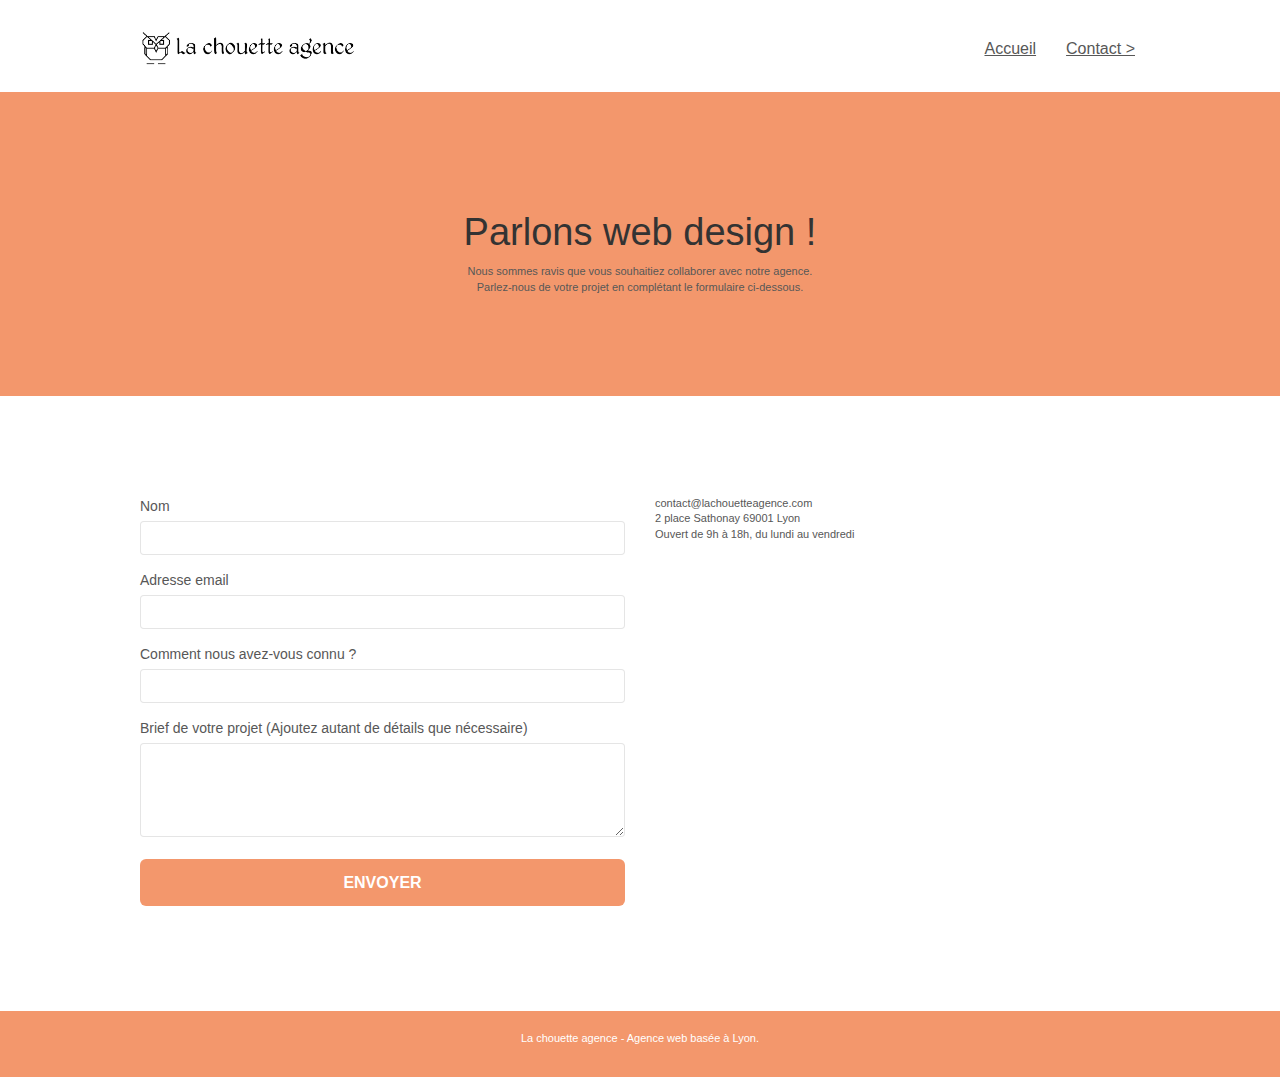
==== commit bb277fd4: "corrections" ====
--- a/contact.html
+++ b/contact.html
@@ -8,9 +8,10 @@
     <link rel="shortcut icon" type="image/png" href="favicon.jpg">
     
 	<link rel="stylesheet" type="text/css" href="css/bootstrap.css">
-	<link rel="stylesheet" type="text/css" href="css/style.css">
 	<link rel="stylesheet" type="text/css" href="css/font-awesome.css">
 	<link rel="stylesheet" type="text/css" href="css/et-line.css">
+
+	<link rel="stylesheet" type="text/css" href="css/style.css">
 	
     <title>La Chouette agence | Agence web</title>
 
@@ -129,11 +130,11 @@
 
 <!-- Principal conteneur END -->
 	
-<script src="./js/jquery-2.1.0.min.js"></script>
-	<script src="./js/bootstrap.min.js"></script>
-	<script src="./js/blocs.min.js"></script>
-	<script src="./js/jqBootstrapValidation.js"></script>
-	<script src="./js/formHandler.js"></script>
+<script src="js/jquery-2.1.0.js"></script>
+	<script src="js/bootstrap.js"></script>
+	<script src="js/blocs.js"></script>
+	<script src="js/jquery.touchSwipe.js" defer></script>
+	<script src="js/gmaps.js"></script>
 
 </body>
 </html>
--- a/css/style.css
+++ b/css/style.css
@@ -776,7 +776,7 @@
 }
 
 .tc-white {
-    color: #F3976C!important;
+    color: #000;
 }
 
 .btn-atomic-tangerine {
@@ -1071,4 +1071,5 @@
 
 .cta-hero {
     text-decoration: none;
-}+}
+
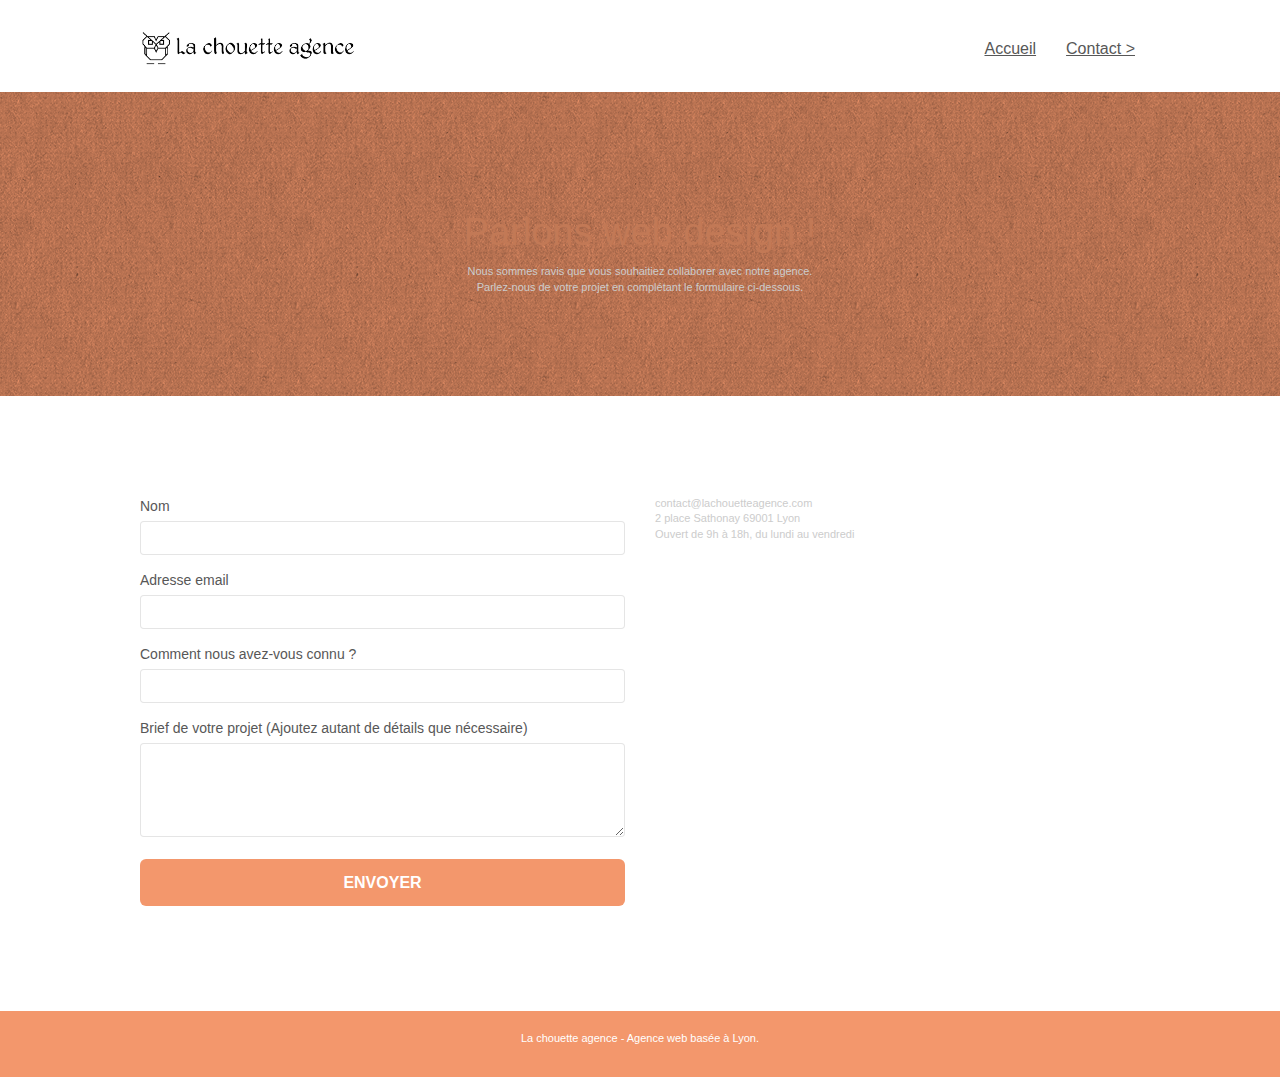
==== commit dcb7d301: "correction liens bootstrap" ====
--- a/contact.html
+++ b/contact.html
@@ -7,9 +7,10 @@
     <meta name="viewport" content="width=device-width, initial-scale=1.0, viewport-fit=cover">
     <link rel="shortcut icon" type="image/png" href="favicon.jpg">
     
-	<link rel="stylesheet" type="text/css" href="css/bootstrap.css">
+	
 	<link rel="stylesheet" type="text/css" href="css/font-awesome.css">
 	<link rel="stylesheet" type="text/css" href="css/et-line.css">
+	<link rel="stylesheet" type="text/css" href="css/bootstrap.css">
 
 	<link rel="stylesheet" type="text/css" href="css/style.css">
 	
--- a/css/style.css
+++ b/css/style.css
@@ -24,7 +24,7 @@
     bottom: 0;
     width: 100%;
     z-index: 100000;
-    background: #FFFFFF url("img/pageload-spinner.gif") no-repeat center center;
+    background: #FFFFFF url("../img/pageload-spinner.gif") no-repeat center center;
 }
 
 .bloc {
@@ -91,7 +91,7 @@
 }
 
 .texture-paper::before {
-    background: url("img/texture-paper.png");
+    background: url("../img/texture-paper.png");
     background-size: 280px 280px;
 }
 
@@ -724,7 +724,7 @@
 }
 
 h1 {
-    color: #333333!important;
+    color: #c27956!important;
 }
 
 h4 {
@@ -811,19 +811,19 @@
 }
 
 .bg-dots-bg {
-    background-image: url("img/dots-bg.png");
+    background-image: url("../img/dots-bg.png");
 }
 
 .bg-lines-h2-bg {
-    background-image: url("img/lines-h2-bg.png");
+    background-image: url("../img/lines-h2-bg.png");
 }
 
 .bg-banniere {
-    background-image: url("img/la-chouette-agence-banniere.jpg");
+    background-image: url("../img/la-chouette-agence-banniere.jpg");
 }
 
 .bg-presentation {
-    background-image: url("img/image-de-presentation.bmp");
+    background-image: url("../img/image-de-presentation.bmp");
 }
 
 @media (max-width: 1024px) {
@@ -849,13 +849,13 @@
     }
 }
 
-@media only screen and (min-device-width: 768px) and (max-device-width: 1024px) and (orientation: landscape) {
+@media only screen and (min-width: 768px) and (max-width: 1024px) and (orientation: landscape) {
     .b-parallax {
         background-attachment: scroll;
     }
 }
 
-@media only screen and (min-device-width: 1024px) and (max-device-width: 1366px) and (-webkit-min-device-pixel-ratio: 1.5) {
+@media only screen and (min-width: 1024px) and (max-width: 1366px) and (-webkit-min-device-pixel-ratio: 1.5) {
     .b-parallax {
         background-attachment: scroll;
     }
@@ -874,8 +874,8 @@
         position: relative;
     }
     .bloc {
-        padding-left: constant(safe-area-inset-left);
-        padding-right: constant(safe-area-inset-right);
+        padding-left:0;
+        padding-right: 0;
     }
     .bloc-group,
     .bloc-group .bloc {
@@ -885,8 +885,8 @@
     .bloc-fill-screen .fill-bloc-top-edge,
     .bloc-fill-screen .fill-bloc-bottom-edge {
         padding: 0 20px;
-        padding-left: constant(safe-area-inset-left);
-        padding-right: constant(safe-area-inset-right);
+        padding-left: 0;
+        padding-right: 0;
     }
 }
 
@@ -1073,3 +1073,6 @@
     text-decoration: none;
 }
 
+#bloc-3-what-i-do, p {
+    color: #cccccc !important;
+}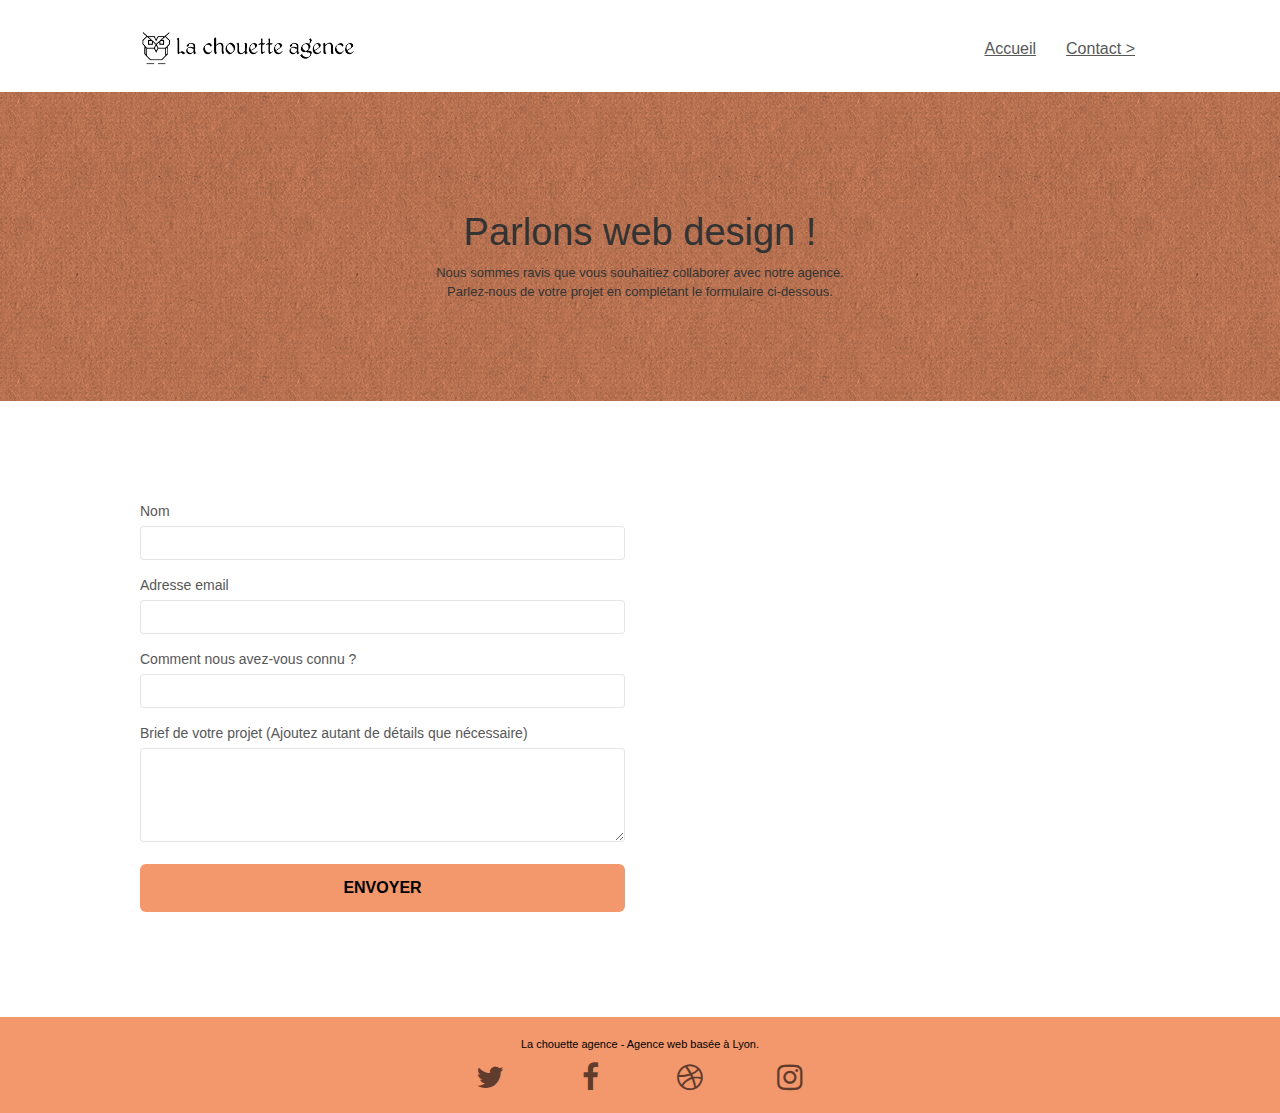
==== commit bf67c6f3: "corrections balises html" ====
--- a/contact.html
+++ b/contact.html
@@ -2,7 +2,7 @@
 <html lang="fr">
 <head>
     <meta charset="utf-8">
-    <meta name="keywords" content="seo, google, site web, site internet, agence design lyon, agence design, agence design,agence design,agence design,agence design,agence design,agence design,agence design,agence design">
+    <meta name="keywords" content="seo, google, site web, site internet, agence, design, lyon,">
     <meta name="description" content="Envie de créer un site? Votre site est obsolète et vous souhaitez l'optimiser? Découvrez la Chouette agence et contactez nous pour vos projets web. Nous vous aidons à améliorez le design, la stratégie et les performances de votre site. Nous sommes basés à Lyon.">
     <meta name="viewport" content="width=device-width, initial-scale=1.0, viewport-fit=cover">
     <link rel="shortcut icon" type="image/png" href="favicon.jpg">
@@ -28,7 +28,7 @@
 	<div class="container bloc-sm">
 		<nav class="navbar row">
 			<div class="navbar-header">
-				<a class="navbar-brand" href="index.html"><img src="img/la-chouette-agence.png" alt="atlanta web design logo" height="40" /></a>
+				<a class="navbar-brand" href="index.html"><img src="img/la-chouette-agence.png" alt="Lyon web design logo" height="40" /></a>
 				<button id="nav-toggle" type="button" class="ui-navbar-toggle navbar-toggle" data-toggle="collapse" data-target=".navbar-1">
 					<span class="sr-only">Toggle navigation</span><span class="icon-bar"></span><span class="icon-bar"></span><span class="icon-bar"></span>
 				</button>
@@ -118,14 +118,40 @@
 
 
 <!-- Footer - bloc-8 -->
-<div class="bloc bgc-atomic-tangerine d-bloc" id="bloc-8">
+<footer class="bloc bgc-atomic-tangerine d-bloc" id="bloc-8">
 	<div class="container bloc-sm">
 		<div class="row">
 			<div class="col-sm-12">
-				<p class="text-center white">
+				<p class="text-center black">
 					La chouette agence - Agence web basée à Lyon.<br>
 				</p>
+				<div class="row row-no-gutters social">
+					<div class="col-sm-3">
+						<div class="text-center">
+							<a title="réseau social twitter" class="social" href="https://twitter.com/?lang=fr" target="_blank" rel="noopener noreferrer"><span class="fa fa-twitter icon-md"></span></a>
+						</div>
+					</div>
+					<div class="col-sm-3">
+						<div class="text-center">
+							<a title="réseau social facebook" class="social" href="https://fr-fr.facebook.com/" target="_blank" rel="noopener noreferrer"><span class="fa fa-facebook icon-md"></span></a>
+						</div>
+					</div>
+					<div class="col-sm-3">
+						<div class="text-center">
+							<a title="réseau social dribble" class="social" href="https://dribbble.com/" target="_blank" rel="noopener noreferrer"><span class="fa fa-dribbble icon-md"></span></a>
+						</div>
+					</div>
+					<div class="col-sm-3">
+						<div class="text-center">
+							<a title="réseau social instagram" class="social" href="https://www.instagram.com/?hl=fr" target="_blank" rel="noopener noreferrer"><span class="fa fa-instagram icon-md"></span></a>
+						</div>
+					</div>
+				</div>
+				
 			</div>
+		</div>
+	</div>
+</footer>
 <!-- Footer - bloc-8 END -->
 
 
--- a/css/et-line.css
+++ b/css/et-line.css
@@ -107,7 +107,7 @@
 .et-icon-wallet,
 .et-icon-wine {
     font-family: et-line;
-    speak: none;
+    /* speak: none; */
     font-style: normal;
     font-weight: 400;
     font-variant: normal;
--- a/css/style.css
+++ b/css/style.css
@@ -133,7 +133,7 @@
 .d-bloc h5 a,
 .d-bloc h6 a,
 .d-bloc p a {
-    color: rgba(255, 255, 255, .6);
+    color: rgba(7, 6, 6, 0.637);
 }
 
 .d-bloc .a-btn:hover,
@@ -150,7 +150,7 @@
 .d-bloc h5 a:hover,
 .d-bloc h6 a:hover,
 .d-bloc p a:hover {
-    color: rgba(255, 255, 255, 1);
+    color: rgba(29, 28, 28, 0.507);
 }
 
 .d-bloc .navbar-toggle .icon-bar {
@@ -723,12 +723,21 @@
     box-shadow: 0px 0px 0px #000000;
 }
 
-h1 {
+#bloc-6 h1 {
+    color: #333333 !important;
+}
+
+#bloc-6 p {
+    color: #333333 !important;
+    font-size: 13px;
+}
+
+.page-container h1 {
+    color: #fff !important;
+}
+
+#bloc-6 h4 {
     color: #c27956!important;
-}
-
-h4 {
-    color: #333333!important;
 }
 
 .icons {
@@ -736,8 +745,8 @@
     margin-top: 24px;
 }
 
-.white {
-    color: #FFFFFF!important;
+.black {
+    color: #000!important;
 }
 
 .portfolio-thumb {
@@ -781,7 +790,7 @@
 
 .btn-atomic-tangerine {
     background: #F3976C;
-    color: #FFFFFF!important;
+    color: #000!important;
 }
 
 .btn-atomic-tangerine:hover {
@@ -1055,14 +1064,13 @@
 }
     
 #bloc-5-cta p {
-    font-size: 16px;
-    text-transform: uppercase;
-    font-weight: bold;
+    font-size: 25px;
     color: #fff !important;
 }
 
 #bloc-4-portfolio p {
     font-size: 14px;
+    color: #575757 !important;
 }
 
 #cta-hero {
@@ -1073,6 +1081,27 @@
     text-decoration: none;
 }
 
-#bloc-3-what-i-do, p {
-    color: #cccccc !important;
+
+#bloc-3-what-i-do h2 {
+    font-size: 20px;
+    color: #fff !important;
+    text-align: center;
+}
+
+
+.container.bloc-lg p {
+    color: #fff!important;
+}
+
+.titre-h2 {
+    font-size: 25px;
+}
+
+blockquote p {
+    font-size: 25px;
+    font-style: italic;
+}
+
+#bloc-2-services p {
+    color: #575757!important;
 }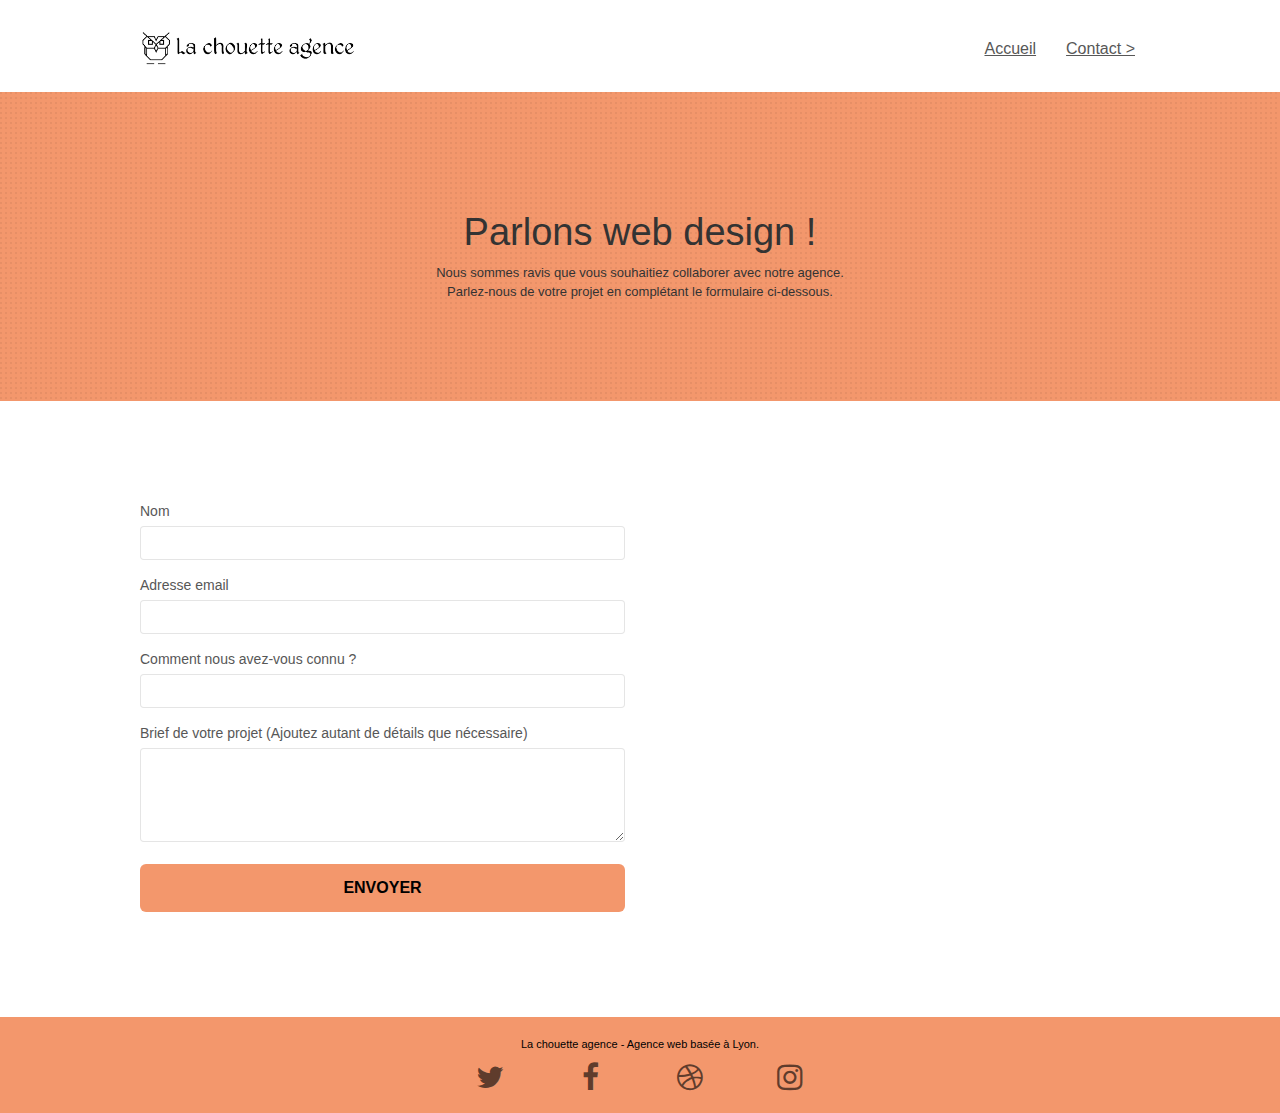
==== commit c2b5ab75: "corrections script" ====
--- a/contact.html
+++ b/contact.html
@@ -28,7 +28,7 @@
 	<div class="container bloc-sm">
 		<nav class="navbar row">
 			<div class="navbar-header">
-				<a class="navbar-brand" href="index.html"><img src="img/la-chouette-agence.png" alt="Lyon web design logo" height="40" /></a>
+				<a class="navbar-brand" href="index.html"><img src="img/la-chouette-agence.webp" alt="Lyon web design logo" height="40" /></a>
 				<button id="nav-toggle" type="button" class="ui-navbar-toggle navbar-toggle" data-toggle="collapse" data-target=".navbar-1">
 					<span class="sr-only">Toggle navigation</span><span class="icon-bar"></span><span class="icon-bar"></span><span class="icon-bar"></span>
 				</button>
--- a/css/style.css
+++ b/css/style.css
@@ -88,11 +88,6 @@
     bottom: 0;
     left: 0;
     right: 0;
-}
-
-.texture-paper::before {
-    background: url("../img/texture-paper.png");
-    background-size: 280px 280px;
 }
 
 .b-parallax {
@@ -828,11 +823,11 @@
 }
 
 .bg-banniere {
-    background-image: url("../img/la-chouette-agence-banniere.jpg");
+    background-image: url("../img/la-chouette-agence-banniere.webp");
 }
 
 .bg-presentation {
-    background-image: url("../img/image-de-presentation.bmp");
+    background-image: url("../img/image-de-presentation.webp");
 }
 
 @media (max-width: 1024px) {
